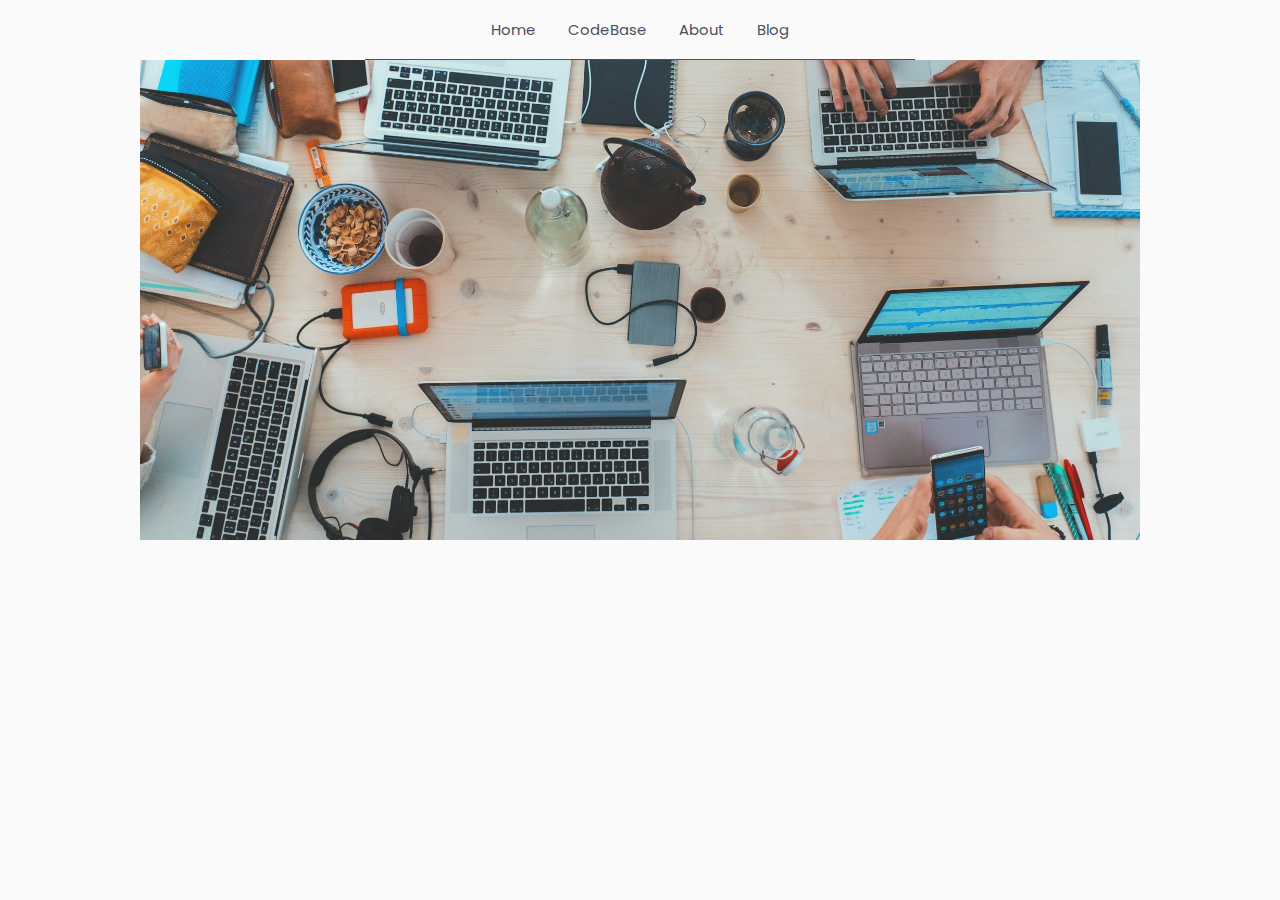
==== index.html @ ccfe1d96 "teszt" ====
<!doctype html>
<html lang="en">
<head>
    <meta charset="UTF-8">
    <meta name="viewport"
          content="width=device-width, user-scalable=no, initial-scale=1.0, maximum-scale=1.0, minimum-scale=1.0">
    <meta http-equiv="X-UA-Compatible" content="ie=edge">
    <link rel="stylesheet" href="https://cdnjs.cloudflare.com/ajax/libs/font-awesome/4.7.0/css/font-awesome.min.css">
    <title>LenonCode</title>
    <link rel="icon" type="image/x-icon" href="./assets/icons/favicon.jpg">
    <link rel="stylesheet" href="./css/style.css">
</head>
<body>
    <header>
        <ul class="wrapper">
            <li><a href="index.html">Home</a></li>
            <li><a href="#">CodeBase</a></li>
            <li><a href="#">About</a></li>
            <li><a href="#">Blog</a></li>
        </ul>
    </header>

    <main>
        <div class="home-image-div">
        </div>
    </main>


    <script src="./script/script.js"></script>
</body>
</html>
---- css/style.css ----
@import url('https://fonts.googleapis.com/css2?family=Poppins:ital,wght@0,200;0,400;0,600;1,200;1,400&display=swap');

:root{
    /* Betűstílusok */
    --ff: 'Poppins', sans-serif;
    --ff-light: 200;
    --ff-normal: 400;
    --ff-bold: 600;

    /* Betűméretek */
    --fs-400: 0.9275rem;
    --fs-500: 1.25rem;
    --fs-600: 1.625rem;
    --fs-900: 2.5rem;

    /* Színek */
    --clr-neutral-900: hsl(234, 12%, 34%);
    --clr-neutral-400: hsl(229, 6%, 66%);
    --clr-neutral-100: hsl(0, 0%, 98%);

    --clr-teal: hsl(180, 58%, 56%);
}

*,
*::before,
*::after{
    box-sizing: border-box;
}

html {
    font-family: var(--ff);
    font-weight: var(--ff-normal);
    color: var(--clr-neutral-900);
}

body{
    margin: 0;
    padding: 0;
    background: var(--clr-neutral-100);
    line-height: 1.1;
}

/* Navigációs Sáv */

.wrapper{
    border-bottom: 1px solid var(--clr-neutral-900);
    padding-inline: 0;
    padding-block: 1.3rem;
    max-width: 550px;
    margin-inline: auto;
    margin-block: 0;
    display: flex;
    gap: 2rem;
    list-style-type: none;
    justify-content: center;
    align-items: center;
}

.wrapper a{
    font-size: var(--fs-400);
    color: var(--clr-neutral-900);
    text-decoration: none;
    transition: 0.2s ease-in-out;
}

.wrapper a:hover{
    color: var(--clr-teal);
    transition: 0.2s ease-in-out;
}

/* Main Rész */

main{
    margin-inline: auto;
    max-width: 1000px;
}

.home-image-div{
    height: 30rem;
    background: url("../assets/images/home-bg.jpg") center/cover no-repeat;
}
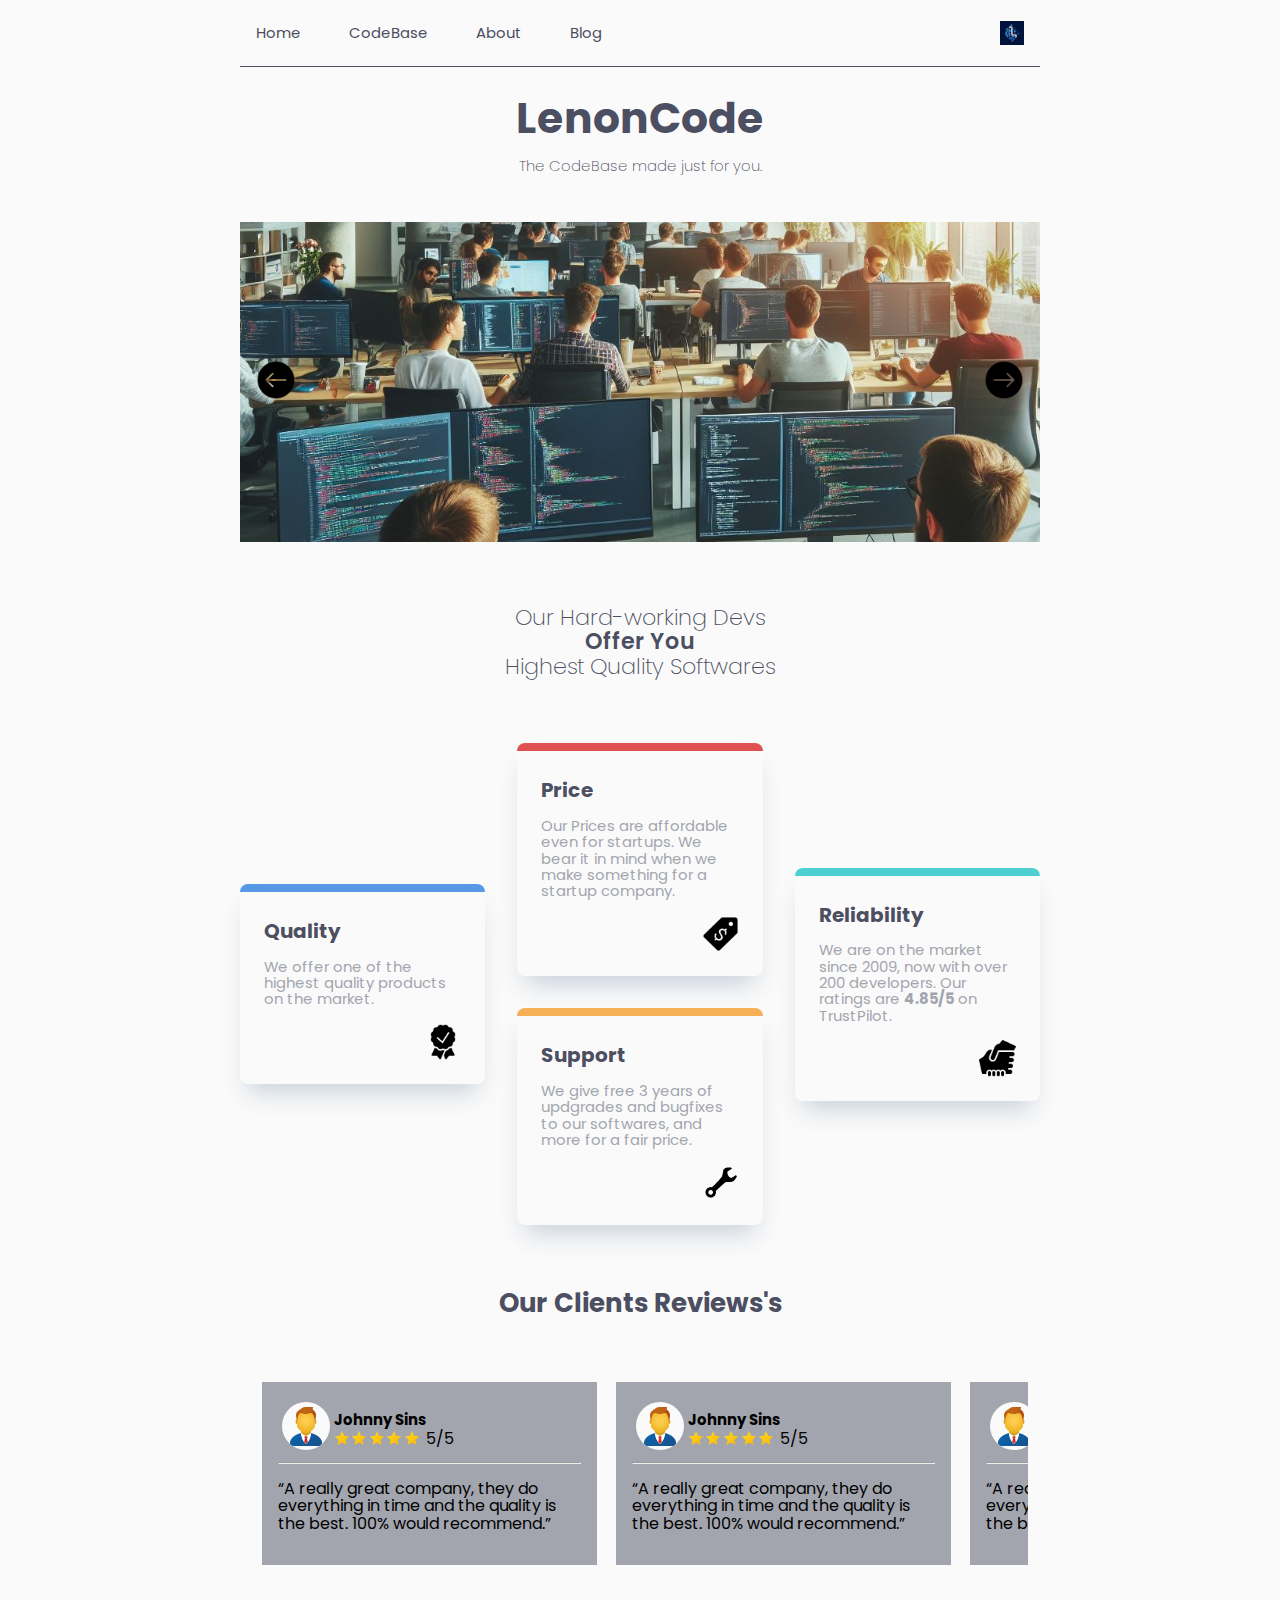
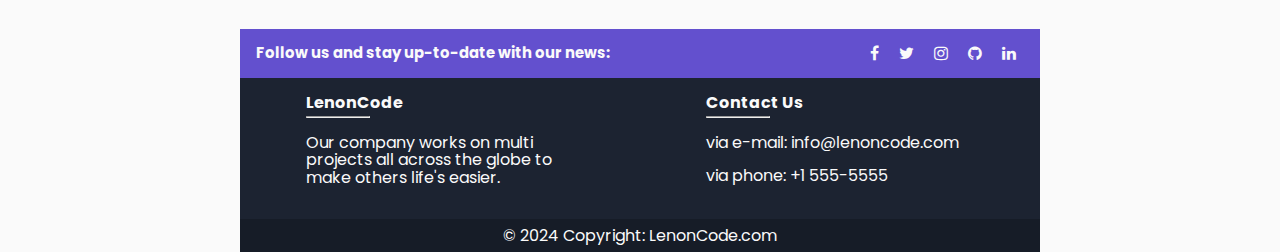
==== commit 46d909c0: "home page pretty much done" ====
--- a/index.html
+++ b/index.html
@@ -17,15 +17,219 @@
             <li><a href="#">CodeBase</a></li>
             <li><a href="#">About</a></li>
             <li><a href="#">Blog</a></li>
+            <img src="./assets/icons/favicon.jpg" alt="">
         </ul>
     </header>
 
     <main>
-        <div class="home-image-div">
+        <div class="main-title">
+            <h1>LenonCode</h1>
+            <p>The CodeBase made just for you.</p>
+        </div>
+        <div id="img-container" class="img-container">
+            <div class="left-arrow">
+                <img id="left-arrow" src="./assets/icons/left-arrow.png" alt="" style="max-width: 2.5rem; cursor: pointer;">
+            </div>
+            <div class="right-arrow">
+                <img id="right-arrow" src="./assets/icons/right-arrow.png" alt="" style="max-width: 2.5rem; cursor: pointer;">
+            </div>
+        </div>
+        <div class="main-page-title">
+            <h2>Our Hard-working Devs <br><span>Offer You</span><br> Highest Quality Softwares</h2>
+        </div>
+        <div class="cards">
+            <div class="col">
+                <div class="card card-first">
+                    <h2>Quality</h2>
+                    <p>We offer one of the highest quality products on the market.</p>
+                    <img src="./assets/icons/quality.png" alt="">
+                </div>
+            </div>
+            <div class="col">
+                <div class="card card-second">
+                    <h2>Price</h2>
+                    <p>Our Prices are affordable even for startups. We bear it in mind when we make something for a startup company.</p>
+                    <img src="./assets/icons/price.png" alt="">
+                </div>
+                <div class="card card-third">
+                    <h2>Support</h2>
+                    <p>We give free 3 years of updgrades and bugfixes to our softwares, and more for a fair price.</p>
+                    <img src="./assets/icons/support.png" alt="">
+                </div>
+            </div>
+            <div class="col">
+                <div class="card card-fourth">
+                    <h2>Reliability</h2>
+                    <p>We are on the market since 2009, now with over 200 developers. Our ratings are <strong>4.85/5</strong> on TrustPilot.</p>
+                    <img src="./assets/icons/reliability.png" alt="">
+                </div>
+            </div>
+        </div>
+        <div class="reviews-title">
+            <h3>Our Clients Reviews's</h3>
+        </div>
+        <div class="reviews-scrollmenu">
+            <div class="reviews">
+                <div class="review">
+                    <div class="name-w-pic">
+                        <img src="./assets/icons/male-icon.png" alt="">
+                        <div class="review-cont">
+                            <h4>Johnny Sins</h4>
+                            <div class="stars">
+                                <div class="star">
+                                    <img src="./assets/icons/filled_star.png" alt="">
+                                </div>
+                                <div class="star">
+                                <img src="./assets/icons/filled_star.png" alt="">
+                                </div>
+                                <div class="star">
+                                    <img src="./assets/icons/filled_star.png" alt="">
+                                </div>
+                                <div class="star">
+                                    <img src="./assets/icons/filled_star.png" alt="">
+                                </div>
+                                <div class="star">
+                                    <img src="./assets/icons/filled_star.png" alt="">
+                                </div>
+                                <span style="margin-left: 0.25rem;">5/5</span>
+                            </div>
+                        </div>
+                    </div>
+                    <hr>
+                    <div>
+                        <p>“A really great company, they do everything in time and the quality is the best. 100% would recommend.”</p>
+                    </div>
+                </div>
+            </div>
+            <div class="reviews">
+                <div class="review">
+                    <div class="name-w-pic">
+                        <img src="./assets/icons/male-icon.png" alt="">
+                        <div class="review-cont">
+                            <h4>Johnny Sins</h4>
+                            <div class="stars">
+                                <div class="star">
+                                    <img src="./assets/icons/filled_star.png" alt="">
+                                </div>
+                                <div class="star">
+                                <img src="./assets/icons/filled_star.png" alt="">
+                                </div>
+                                <div class="star">
+                                    <img src="./assets/icons/filled_star.png" alt="">
+                                </div>
+                                <div class="star">
+                                    <img src="./assets/icons/filled_star.png" alt="">
+                                </div>
+                                <div class="star">
+                                    <img src="./assets/icons/filled_star.png" alt="">
+                                </div>
+                                <span style="margin-left: 0.25rem;">5/5</span>
+                            </div>
+                        </div>
+                    </div>
+                    <hr>
+                    <div>
+                        <p>“A really great company, they do everything in time and the quality is the best. 100% would recommend.”</p>
+                    </div>
+                </div>
+            </div>
+            <div class="reviews">
+                <div class="review">
+                    <div class="name-w-pic">
+                        <img src="./assets/icons/male-icon.png" alt="">
+                        <div class="review-cont">
+                            <h4>Johnny Sins</h4>
+                            <div class="stars">
+                                <div class="star">
+                                    <img src="./assets/icons/filled_star.png" alt="">
+                                </div>
+                                <div class="star">
+                                <img src="./assets/icons/filled_star.png" alt="">
+                                </div>
+                                <div class="star">
+                                    <img src="./assets/icons/filled_star.png" alt="">
+                                </div>
+                                <div class="star">
+                                    <img src="./assets/icons/filled_star.png" alt="">
+                                </div>
+                                <div class="star">
+                                    <img src="./assets/icons/filled_star.png" alt="">
+                                </div>
+                                <span style="margin-left: 0.25rem;">5/5</span>
+                            </div>
+                        </div>
+                    </div>
+                    <hr>
+                    <div>
+                        <p>“A really great company, they do everything in time and the quality is the best. 100% would recommend.”</p>
+                    </div>
+                </div>
+            </div>
+            <div class="reviews">
+                <div class="review">
+                    <div class="name-w-pic">
+                        <img src="./assets/icons/male-icon.png" alt="">
+                        <div class="review-cont">
+                            <h4>Johnny Sins</h4>
+                            <div class="stars">
+                                <div class="star">
+                                    <img src="./assets/icons/filled_star.png" alt="">
+                                </div>
+                                <div class="star">
+                                <img src="./assets/icons/filled_star.png" alt="">
+                                </div>
+                                <div class="star">
+                                    <img src="./assets/icons/filled_star.png" alt="">
+                                </div>
+                                <div class="star">
+                                    <img src="./assets/icons/filled_star.png" alt="">
+                                </div>
+                                <div class="star">
+                                    <img src="./assets/icons/filled_star.png" alt="">
+                                </div>
+                                <span style="margin-left: 0.25rem;">5/5</span>
+                            </div>
+                        </div>
+                    </div>
+                    <hr>
+                    <div>
+                        <p>“A really great company, they do everything in time and the quality is the best. 100% would recommend.”</p>
+                    </div>
+                </div>
+            </div>
         </div>
     </main>
+    <footer>
+        <div class="footer-title">
+            <div class="footer-main-title">
+                <h4>Follow us and stay up-to-date with our news:</h4>
+            </div>
+            <div class="social-media-icons">
+                <a href="#"><i class="fa fa-facebook"></i></a>
+                <a href="#"><i class="fa fa-twitter"></i></a>
+                <a href="#"><i class="fa fa-instagram"></i></a>
+                <a href="#"><i class="fa fa-github"></i></a>
+                <a href="#"><i class="fa fa-linkedin"></i></a>
+            </div>
+        </div>
+        <div class="footers">
+            <div class="footer">
+                <h4>LenonCode</h4>
+                <hr>
+                <p>Our company works on multi projects all across the globe to make others life's easier.</p>
+            </div>
+            <div class="footer2">
+                <h4>Contact Us</h4>
+                <hr>
+                <p>via e-mail: info@lenoncode.com</p>
+                <p>via phone: +1 555-5555</p>
+            </div>
+        </div>
+        <div class="footer-bottom">
+            <p>&copy; 2024 Copyright: LenonCode.com</p>
+        </div>
+    </footer>
 
-
-    <script src="./script/script.js"></script>
+    <script src="./scripts/script.js"></script>
 </body>
 </html>--- a/css/style.css
+++ b/css/style.css
@@ -10,6 +10,7 @@
     /* Betűméretek */
     --fs-400: 0.9275rem;
     --fs-500: 1.25rem;
+    --fs-550: 1.325rem;
     --fs-600: 1.625rem;
     --fs-900: 2.5rem;
 
@@ -19,7 +20,19 @@
     --clr-neutral-100: hsl(0, 0%, 98%);
 
     --clr-teal: hsl(180, 58%, 56%);
-}
+    --clr-red: hsl(0, 70%, 60%);
+    --clr-blue: hsl(212, 75%, 62%);
+    --clr-yellow: hsl(34, 89%, 65%);
+    --clr-purple: hsl(249, 56%, 56%);
+    --clr-blackish: hsl(219, 28%, 12%);
+    --clr-grayish: hsl(220, 27%, 15%);
+
+
+    /* Méretek */
+    --mx-width: 800px;
+}
+
+/* Alapok */
 
 *,
 *::before,
@@ -38,44 +51,386 @@
     padding: 0;
     background: var(--clr-neutral-100);
     line-height: 1.1;
+    overflow-x: hidden;
 }
 
 /* Navigációs Sáv */
 
 .wrapper{
+    --ml-1: 1rem;
+
     border-bottom: 1px solid var(--clr-neutral-900);
     padding-inline: 0;
     padding-block: 1.3rem;
-    max-width: 550px;
+    max-width: var(--mx-width);
     margin-inline: auto;
     margin-block: 0;
     display: flex;
     gap: 2rem;
     list-style-type: none;
-    justify-content: center;
+    justify-content: flex-start;
     align-items: center;
 }
 
 .wrapper a{
+    margin-left: var(--ml-1);
     font-size: var(--fs-400);
     color: var(--clr-neutral-900);
     text-decoration: none;
-    transition: 0.2s ease-in-out;
+    transition: 0.2s ease-in;
 }
 
 .wrapper a:hover{
     color: var(--clr-teal);
-    transition: 0.2s ease-in-out;
+    transition: 0.2s ease-out;
+}
+
+.wrapper > img{
+    max-width: 1.5rem;
+    margin-left: auto;
+    margin-right: var(--ml-1);
+}
+
+@media (max-width: 450px) {
+    .wrapper {
+        justify-content: center;
+    }
+
+    .wrapper a {
+        margin-left: 0;
+    }
+
+    .wrapper > img {
+        display: none;
+    }
 }
 
 /* Main Rész */
 
 main{
     margin-inline: auto;
-    max-width: 1000px;
-}
-
-.home-image-div{
-    height: 30rem;
-    background: url("../assets/images/home-bg.jpg") center/cover no-repeat;
-}
+    max-width: var(--mx-width);
+}
+
+.main-title{
+    text-align: center;
+    margin: auto auto 3rem auto;
+    font-size: var(--fs-550);
+    color: var(--clr-neutral-900);
+}
+
+.main-title > h1{
+    margin-bottom: 1rem;
+}
+
+.main-title > p{
+    margin-top: 0;
+    font-weight: var(--ff-light);
+    color: var(--clr-neutral-900);
+    font-size: var(--fs-400);
+}
+
+.img-container{
+    background: url('../assets/images/image-cont.jpg') center/cover no-repeat;
+    height: 20rem;
+    display: flex;
+    justify-content: space-between;
+    align-items: center;
+    transition: background 0.5s ease-in-out;
+}
+
+.left-arrow, .right-arrow{
+    margin-inline: 1rem;
+}
+
+/* Kártyák feletti cím */
+
+.main-page-title {
+    max-width: 20rem;
+    margin-inline: auto;
+    margin-top: 4rem;
+    font-size: var(--fs-400);
+    color: var(--clr-neutral-900);
+    text-align: center;
+}
+
+.main-page-title h2{
+    
+    font-weight: var(--ff-light);
+}
+
+.main-page-title span{
+    font-weight: var(--ff-bold);
+}
+
+.cards{
+    margin-block: 4rem;
+    display: grid;
+    gap: 2rem;
+}
+
+/* Kártyák */
+
+.cards > * {
+    flex: 1;
+}
+
+@media (min-width: 800px) {
+    .cards{
+        grid-template-columns: 1fr 1fr 1fr;
+    }
+}
+
+.col{
+    display: grid;
+    align-content: center;
+    gap: 2rem;
+}
+
+.card {
+    --br: 0.5rem;
+
+    padding: 1.5rem;
+    border-top: var(--br) solid;
+    border-radius: var(--br);
+    box-shadow: 0 1rem 1.5rem -.5rem rgb(0 50 100 / 0.2);
+}
+
+.card h2{
+    font-size: var(--fs-500);
+    margin-top: 0.25rem;
+}
+
+.card p{
+    font-size: var(--fs-400);
+    color: var(--clr-neutral-400);
+}
+
+.card > img{
+    display: block;
+    max-width: 2.3rem;
+    margin-top: 1rem;
+    margin-left: auto;
+}
+
+@media (max-width: 800px) {
+    .card {
+        margin-inline: 2rem;
+    }
+}
+
+.card-first{
+    border-color: var(--clr-blue);
+}
+
+.card-second {
+    border-color: var(--clr-red);
+}
+
+.card-third {
+    border-color: var(--clr-yellow);
+}
+
+.card-fourth {
+    border-color: var(--clr-teal);
+}
+
+/* Review-ok */
+
+.reviews-title {
+    text-align: center;
+    margin-top: 4rem;
+}
+
+.reviews-title h3{
+    font-size: var(--fs-600);
+    color: var(--clr-neutral-900);
+}
+
+.reviews-scrollmenu{
+    margin-block: 4rem;
+    margin-inline: 0.75rem;
+    display: flex;
+    flex-wrap: nowrap;
+    overflow-x: auto;
+    overflow-y: hidden;
+    -webkit-overflow-scrolling: touch;
+
+    .reviews{
+        flex: 0 0 auto;
+    }
+}
+
+.reviews-scrollmenu {
+    &::-webkit-scrollbar {
+    display: none;
+    }
+}
+
+.reviews{
+    margin-inline: 0.6rem;
+}
+
+.forward-icon > img{
+    max-width: 2.5rem;
+    cursor: pointer;
+}
+
+.backwards-icon > img{
+    max-width: 2.5rem;
+    cursor: pointer;
+}
+
+.review {
+    margin-inline: auto;
+    padding: 1rem;
+    max-width: 335px;
+    max-height: 230px;
+    background: var(--clr-neutral-400);
+    color: black;
+}
+
+.name-w-pic {
+    display: flex;
+}
+
+.name-w-pic > img {
+    max-width: 3rem;
+    max-height: 3rem;
+    margin: 0.25rem;
+    border-radius: 50%;
+    background: var(--clr-neutral-100);
+}
+
+.review-cont > h4{
+    margin: 0.9rem 0 0.1rem 0;
+    font-size: var(--fs-400);
+}
+
+.review-cont{
+    display: flex;
+    flex-direction: column;
+}
+
+.stars{
+    display: flex;
+    gap: 0.1rem;
+}
+
+.star > img{
+    max-width: 1rem;
+    max-height: 1rem;
+}
+
+/* Footer rész */
+
+footer{
+    max-width: var(--mx-width);
+    margin-inline: auto;
+    background: var(--clr-grayish);
+    color: var(--clr-neutral-100);
+}
+
+.footer-title {
+    display: flex;
+    justify-content: space-between;
+    background: var(--clr-purple);
+    padding-block: 1rem;
+    padding-left: 1rem;
+}
+
+.footer-title h4{
+    font-size: var(--fs-400);
+    text-align: justify;
+    margin: 0;
+}
+
+.footers {
+    display: flex;
+    justify-content: space-around;
+}
+
+.footer{
+    max-width: 300px;
+    margin: 0 0 2rem 0;
+    flex: 1;
+}
+
+.footer h4{
+    margin: 1rem 0 0.25rem 1rem;
+    color: var(--clr-neutral-100);
+}
+
+.footer p {
+    margin: 1rem 0 0 1rem;
+    color: var(--clr-neutral-100);
+}
+
+.footer hr{
+    max-width: 4rem;
+    margin: 0 0 0 1rem;
+}
+
+.footer2 {
+    max-width: 300px;
+    margin: 0 0 2rem 0;
+    flex: 1;
+}
+
+.footer2 h4{
+    margin: 1rem 0 0.25rem 1rem;
+    color: var(--clr-neutral-100);
+}
+
+.footer2 p {
+    margin: 1rem 0 0 1rem;
+    color: var(--clr-neutral-100);
+}
+
+.footer2 hr{
+    max-width: 4rem;
+    margin: 0 0 0 1rem;
+}
+
+.footer-bottom {
+    padding: 0.5rem 0 0.5rem 0;
+    background: var(--clr-blackish);
+    text-align: center;
+}
+
+.footer-bottom > p {
+    margin: 0;
+}
+
+.social-media-icons{
+    white-space: none;
+    margin-right: 1rem;
+}
+
+.social-media-icons i{
+    color: var(--clr-neutral-100);
+    margin-inline: 0.5rem;
+}
+
+.social-media-icons i:hover{
+    color: var(--clr-blue);
+}
+
+@media screen and (max-width: 600px) {
+    .footers{
+        flex-direction: column;
+        justify-content: center;
+        align-items: center;
+    }
+    .footer-title {
+        flex-direction: column;
+        justify-content: center;
+        align-items: center;
+    }
+    .footer2, .footer2 h4, .footer2 p, .footer2 hr{
+        margin-left: 0;
+    }
+    .social-media-icons {
+        margin: 1.5rem 0 0 0;
+    }
+}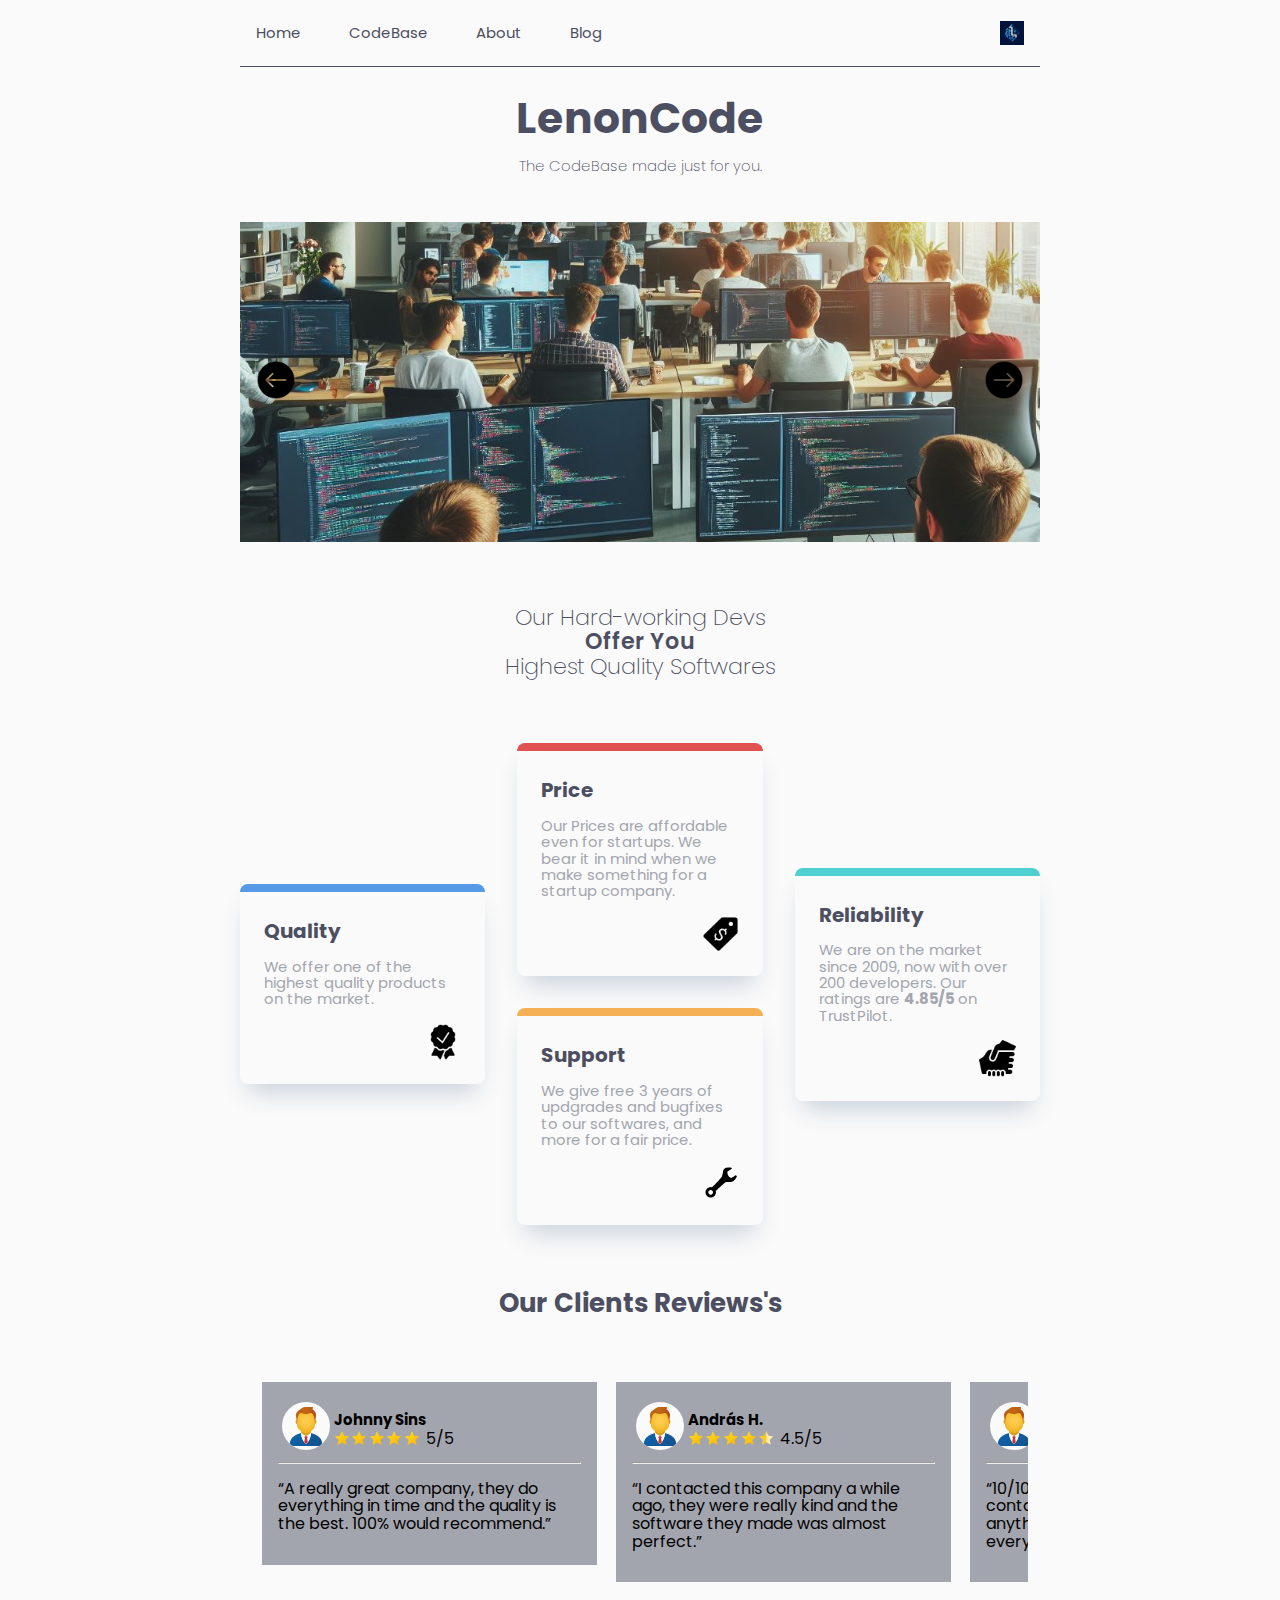
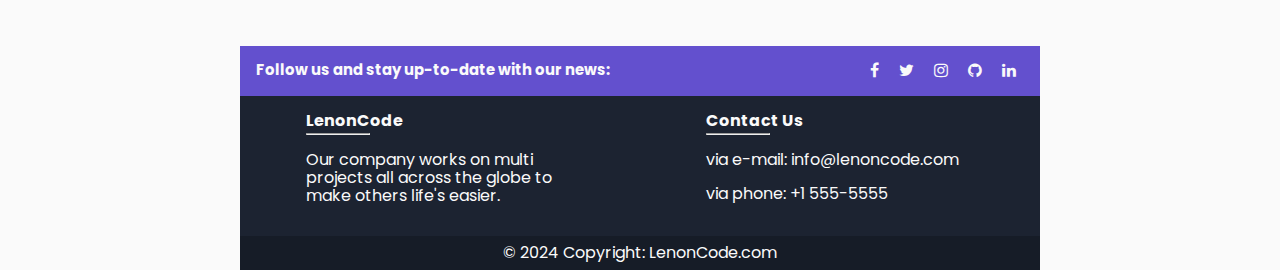
==== commit 837f59f3: "made some fixes" ====
--- a/index.html
+++ b/index.html
@@ -106,7 +106,39 @@
                     <div class="name-w-pic">
                         <img src="./assets/icons/male-icon.png" alt="">
                         <div class="review-cont">
-                            <h4>Johnny Sins</h4>
+                            <h4>András H.</h4>
+                            <div class="stars">
+                                <div class="star">
+                                    <img src="./assets/icons/filled_star.png" alt="">
+                                </div>
+                                <div class="star">
+                                <img src="./assets/icons/filled_star.png" alt="">
+                                </div>
+                                <div class="star">
+                                    <img src="./assets/icons/filled_star.png" alt="">
+                                </div>
+                                <div class="star">
+                                    <img src="./assets/icons/filled_star.png" alt="">
+                                </div>
+                                <div class="star">
+                                    <img src="./assets/icons/half-star.png" alt="">
+                                </div>
+                                <span style="margin-left: 0.25rem;">4.5/5</span>
+                            </div>
+                        </div>
+                    </div>
+                    <hr>
+                    <div>
+                        <p>“I contacted this company a while ago, they were really kind and the software they made was almost perfect.”</p>
+                    </div>
+                </div>
+            </div>
+            <div class="reviews">
+                <div class="review">
+                    <div class="name-w-pic">
+                        <img src="./assets/icons/male-icon.png" alt="">
+                        <div class="review-cont">
+                            <h4>Madison Beer</h4>
                             <div class="stars">
                                 <div class="star">
                                     <img src="./assets/icons/filled_star.png" alt="">
@@ -129,71 +161,39 @@
                     </div>
                     <hr>
                     <div>
-                        <p>“A really great company, they do everything in time and the quality is the best. 100% would recommend.”</p>
-                    </div>
-                </div>
-            </div>
-            <div class="reviews">
-                <div class="review">
-                    <div class="name-w-pic">
-                        <img src="./assets/icons/male-icon.png" alt="">
-                        <div class="review-cont">
-                            <h4>Johnny Sins</h4>
-                            <div class="stars">
-                                <div class="star">
-                                    <img src="./assets/icons/filled_star.png" alt="">
-                                </div>
-                                <div class="star">
-                                <img src="./assets/icons/filled_star.png" alt="">
-                                </div>
-                                <div class="star">
-                                    <img src="./assets/icons/filled_star.png" alt="">
-                                </div>
-                                <div class="star">
-                                    <img src="./assets/icons/filled_star.png" alt="">
-                                </div>
-                                <div class="star">
-                                    <img src="./assets/icons/filled_star.png" alt="">
-                                </div>
-                                <span style="margin-left: 0.25rem;">5/5</span>
-                            </div>
-                        </div>
-                    </div>
-                    <hr>
-                    <div>
-                        <p>“A really great company, they do everything in time and the quality is the best. 100% would recommend.”</p>
-                    </div>
-                </div>
-            </div>
-            <div class="reviews">
-                <div class="review">
-                    <div class="name-w-pic">
-                        <img src="./assets/icons/male-icon.png" alt="">
-                        <div class="review-cont">
-                            <h4>Johnny Sins</h4>
-                            <div class="stars">
-                                <div class="star">
-                                    <img src="./assets/icons/filled_star.png" alt="">
-                                </div>
-                                <div class="star">
-                                <img src="./assets/icons/filled_star.png" alt="">
-                                </div>
-                                <div class="star">
-                                    <img src="./assets/icons/filled_star.png" alt="">
-                                </div>
-                                <div class="star">
-                                    <img src="./assets/icons/filled_star.png" alt="">
-                                </div>
-                                <div class="star">
-                                    <img src="./assets/icons/filled_star.png" alt="">
-                                </div>
-                                <span style="margin-left: 0.25rem;">5/5</span>
-                            </div>
-                        </div>
-                    </div>
-                    <hr>
-                    <div>
-                        <p>“A really great company, they do everything in time and the quality is the best. 100% would recommend.”</p>
+                        <p>“10/10 service out there. We will contact them again if we ever need anything more. We recommend it to everybody.”</p>
+                    </div>
+                </div>
+            </div>
+            <div class="reviews">
+                <div class="review">
+                    <div class="name-w-pic">
+                        <img src="./assets/icons/male-icon.png" alt="">
+                        <div class="review-cont">
+                            <h4>Lexi Luna</h4>
+                            <div class="stars">
+                                <div class="star">
+                                    <img src="./assets/icons/filled_star.png" alt="">
+                                </div>
+                                <div class="star">
+                                <img src="./assets/icons/filled_star.png" alt="">
+                                </div>
+                                <div class="star">
+                                    <img src="./assets/icons/filled_star.png" alt="">
+                                </div>
+                                <div class="star">
+                                    <img src="./assets/icons/filled_star.png" alt="">
+                                </div>
+                                <div class="star">
+                                    <img src="./assets/icons/half-star.png" alt="">
+                                </div>
+                                <span style="margin-left: 0.25rem;">4.5/5</span>
+                            </div>
+                        </div>
+                    </div>
+                    <hr>
+                    <div>
+                        <p>“One of the perfect opportunity was this company for us. Really fast and best quality software they made for us.”</p>
                     </div>
                 </div>
             </div>
--- a/css/style.css
+++ b/css/style.css
@@ -131,7 +131,7 @@
 }
 
 .img-container{
-    background: url('../assets/images/image-cont.jpg') center/cover no-repeat;
+    background: url('.././assets/images/image-cont.jpg') center/cover no-repeat;
     height: 20rem;
     display: flex;
     justify-content: space-between;
@@ -426,6 +426,7 @@
         flex-direction: column;
         justify-content: center;
         align-items: center;
+        padding-left: 0;
     }
     .footer2, .footer2 h4, .footer2 p, .footer2 hr{
         margin-left: 0;
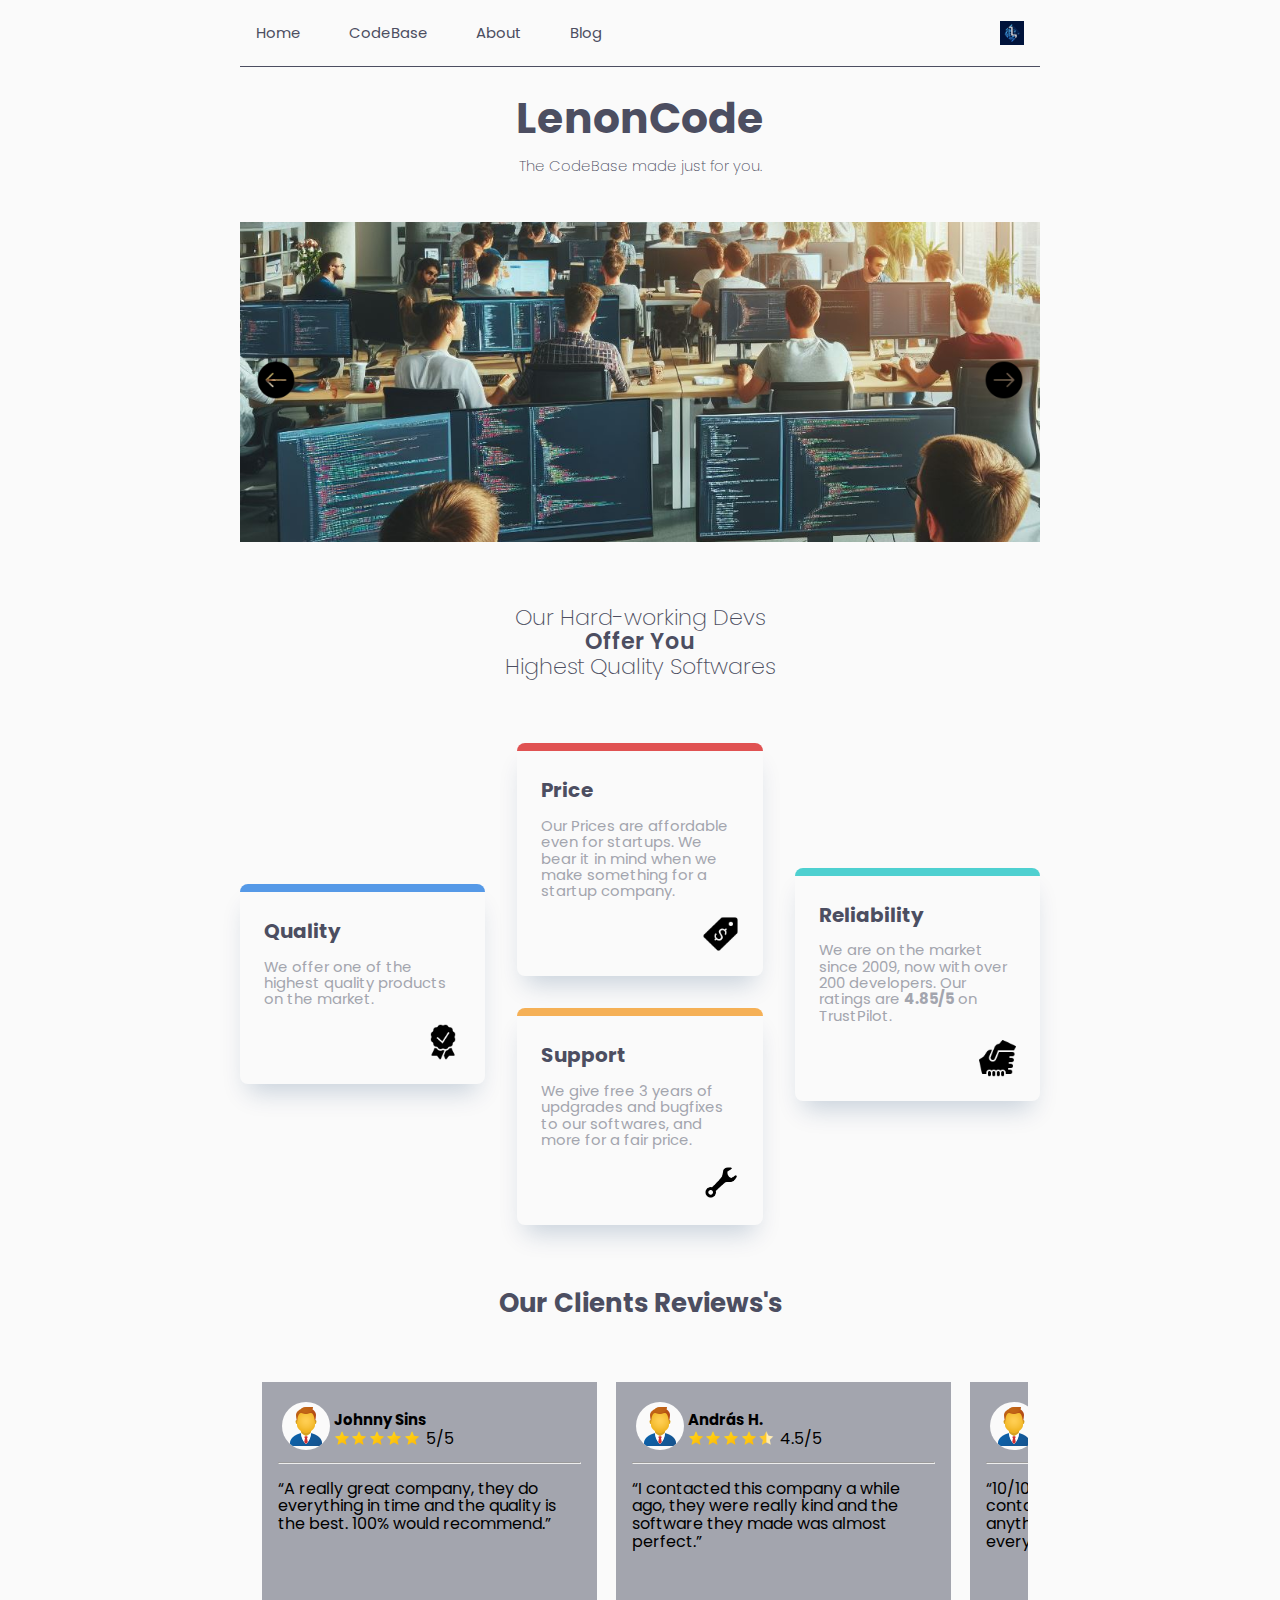
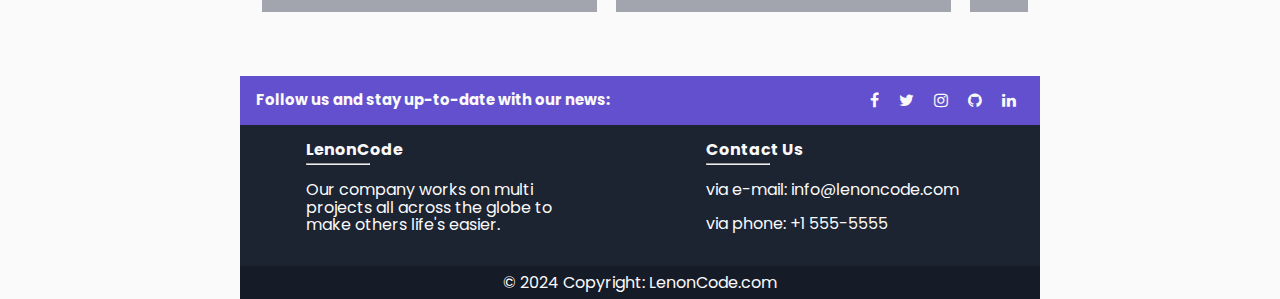
==== commit 4e769a00: "blog.html is done" ====
--- a/index.html
+++ b/index.html
@@ -15,8 +15,8 @@
         <ul class="wrapper">
             <li><a href="index.html">Home</a></li>
             <li><a href="#">CodeBase</a></li>
-            <li><a href="#">About</a></li>
-            <li><a href="#">Blog</a></li>
+            <li><a href="./subpages/about.html">About</a></li>
+            <li><a href="./subpages/blog.html">Blog</a></li>
             <img src="./assets/icons/favicon.jpg" alt="">
         </ul>
     </header>
--- a/css/style.css
+++ b/css/style.css
@@ -1,4 +1,6 @@
 @import url('https://fonts.googleapis.com/css2?family=Poppins:ital,wght@0,200;0,400;0,600;1,200;1,400&display=swap');
+
+/* All-in-one CSS */
 
 :root{
     /* Betűstílusok */
@@ -32,12 +34,15 @@
     --mx-width: 800px;
 }
 
+/* index.html Content */
+
 /* Alapok */
 
 *,
 *::before,
 *::after{
     box-sizing: border-box;
+    user-select: none;
 }
 
 html {
@@ -131,7 +136,7 @@
 }
 
 .img-container{
-    background: url('.././assets/images/image-cont.jpg') center/cover no-repeat;
+    background: url('../assets/images/image-cont.jpg') center/cover no-repeat;
     height: 20rem;
     display: flex;
     justify-content: space-between;
@@ -162,14 +167,14 @@
 .main-page-title span{
     font-weight: var(--ff-bold);
 }
+
+/* Kártyák */
 
 .cards{
     margin-block: 4rem;
     display: grid;
     gap: 2rem;
 }
-
-/* Kártyák */
 
 .cards > * {
     flex: 1;
@@ -285,7 +290,7 @@
     margin-inline: auto;
     padding: 1rem;
     max-width: 335px;
-    max-height: 230px;
+    min-height: 230px;
     background: var(--clr-neutral-400);
     color: black;
 }
@@ -434,4 +439,175 @@
     .social-media-icons {
         margin: 1.5rem 0 0 0;
     }
+}
+
+/* ---------- About.html content ----------- */
+
+.aboutpage-main-title{
+    text-align: center;
+    margin-inline: auto;
+    margin-block: 2rem;
+}
+
+.aboutpage-main-title h1{
+    font-size: var(--fs-600);
+    color: var(--clr-neutral-900);
+    margin-block: 0.5rem;
+}
+
+.aboutpage-main-title p{
+    font-size: var(--fs-400);
+    margin-block: 0.5rem;
+}
+
+.aboutpage-main-page{
+    display: grid;
+    gap: 1.5rem;
+}
+
+.us-col{
+    border-top: 0.5rem solid var(--clr-teal);
+    border-radius: 0.5rem;
+    box-shadow: 0 1rem 1.5rem -.5rem rgb(0 50 100 / 0.2);
+    padding: 1rem;
+    margin-block: 3rem;
+}
+
+.us-col:first-child{
+    border-color: var(--clr-blue);
+}
+
+.us-col:last-child{
+    border-color: var(--clr-red);
+}
+
+.us-col h2{
+    font-size: var(--fs-500);
+    font-weight: var(--ff-bold);
+    color: var(--clr-neutral-900);
+}
+
+.us-col p{
+    font-size: var(--fs-400);
+    color: var(--clr-neutral-400);
+}
+
+@media (min-width: 800px) {
+    .aboutpage-main-page{
+        grid-template-columns: repeat(3, 1fr);
+    }
+}
+
+@media (max-width: 800px) {
+    .us-col{
+        margin: 0 1rem 0 1rem;
+    }
+    .aboutpage-main-page{
+        margin-block: 2rem;
+    }
+}
+
+.little-game-title{
+    text-align: center;
+    margin-bottom: 2rem;
+}
+
+.little-game-title h2{
+    font-size: var(--fs-550);
+    color: var(--clr-neutral-900);
+}
+
+.game-square{
+    position: relative;
+    max-width: 500px;
+    height: 500px;
+    margin-inline: auto;
+    margin-block: 3rem;
+    border: 1px solid black;
+}
+
+.game-square p{
+    text-align: center;
+}
+
+.ball{
+    background: var(--clr-red);
+    width: 50px;
+    height: 50px;
+    border-radius: 25px;
+    position: absolute;
+    top: 0;
+    left: 0;
+    transition: transform 1s;
+}
+
+/* Blog.html */
+
+.blog-cards{
+    display: grid;
+    gap: 2rem;
+    margin-bottom: 3rem;
+}
+
+.blog-card{
+    min-width: 500px;
+    max-width: 500px;
+    min-height: 350px;
+    margin-inline: auto;
+    box-shadow: 0 1rem 1.5rem -.5rem rgb(0 50 100 / 0.2);
+    padding: 2rem;
+    border-top: 0.5rem solid;
+    border-color: var(--clr-red);
+    border-radius: 0.5rem;
+}
+
+.blog-card:first-child{
+    border-color: var(--clr-teal);
+}
+
+.blog-card:last-child{
+    border-color: var(--clr-yellow);
+}
+
+.blog-card h2{
+    margin-block: 0.5rem;
+}
+
+.blog-card p{
+    font-size: var(--fs-400);
+    margin: 0 0 2rem 0;
+}
+
+.blog-card img{
+    display: block;
+    margin-inline: auto;
+    max-width: 200px;
+    max-height: 200px;
+}
+
+.blog-card a{
+    display: block;
+    margin-left: auto;
+    text-align: center;
+    text-decoration: none;
+    font-size: var(--fs-400);
+    color: var(--clr-neutral-900);
+    padding: 0.75rem;
+    margin-top: 2rem;
+    border: 1px solid var(--clr-neutral-900);
+    border-radius: 10px;
+    transition: 0.3s ease-in-out;
+}
+
+.blog-card a:hover{
+    color: var(--clr-neutral-100);
+    background-color: var(--clr-neutral-900);
+    transition: 0.3s ease-in-out;
+}
+
+@media (max-width: 550px) {
+    .blog-card{
+        margin-inline: 1rem;
+        min-width: 0;
+    }
 }